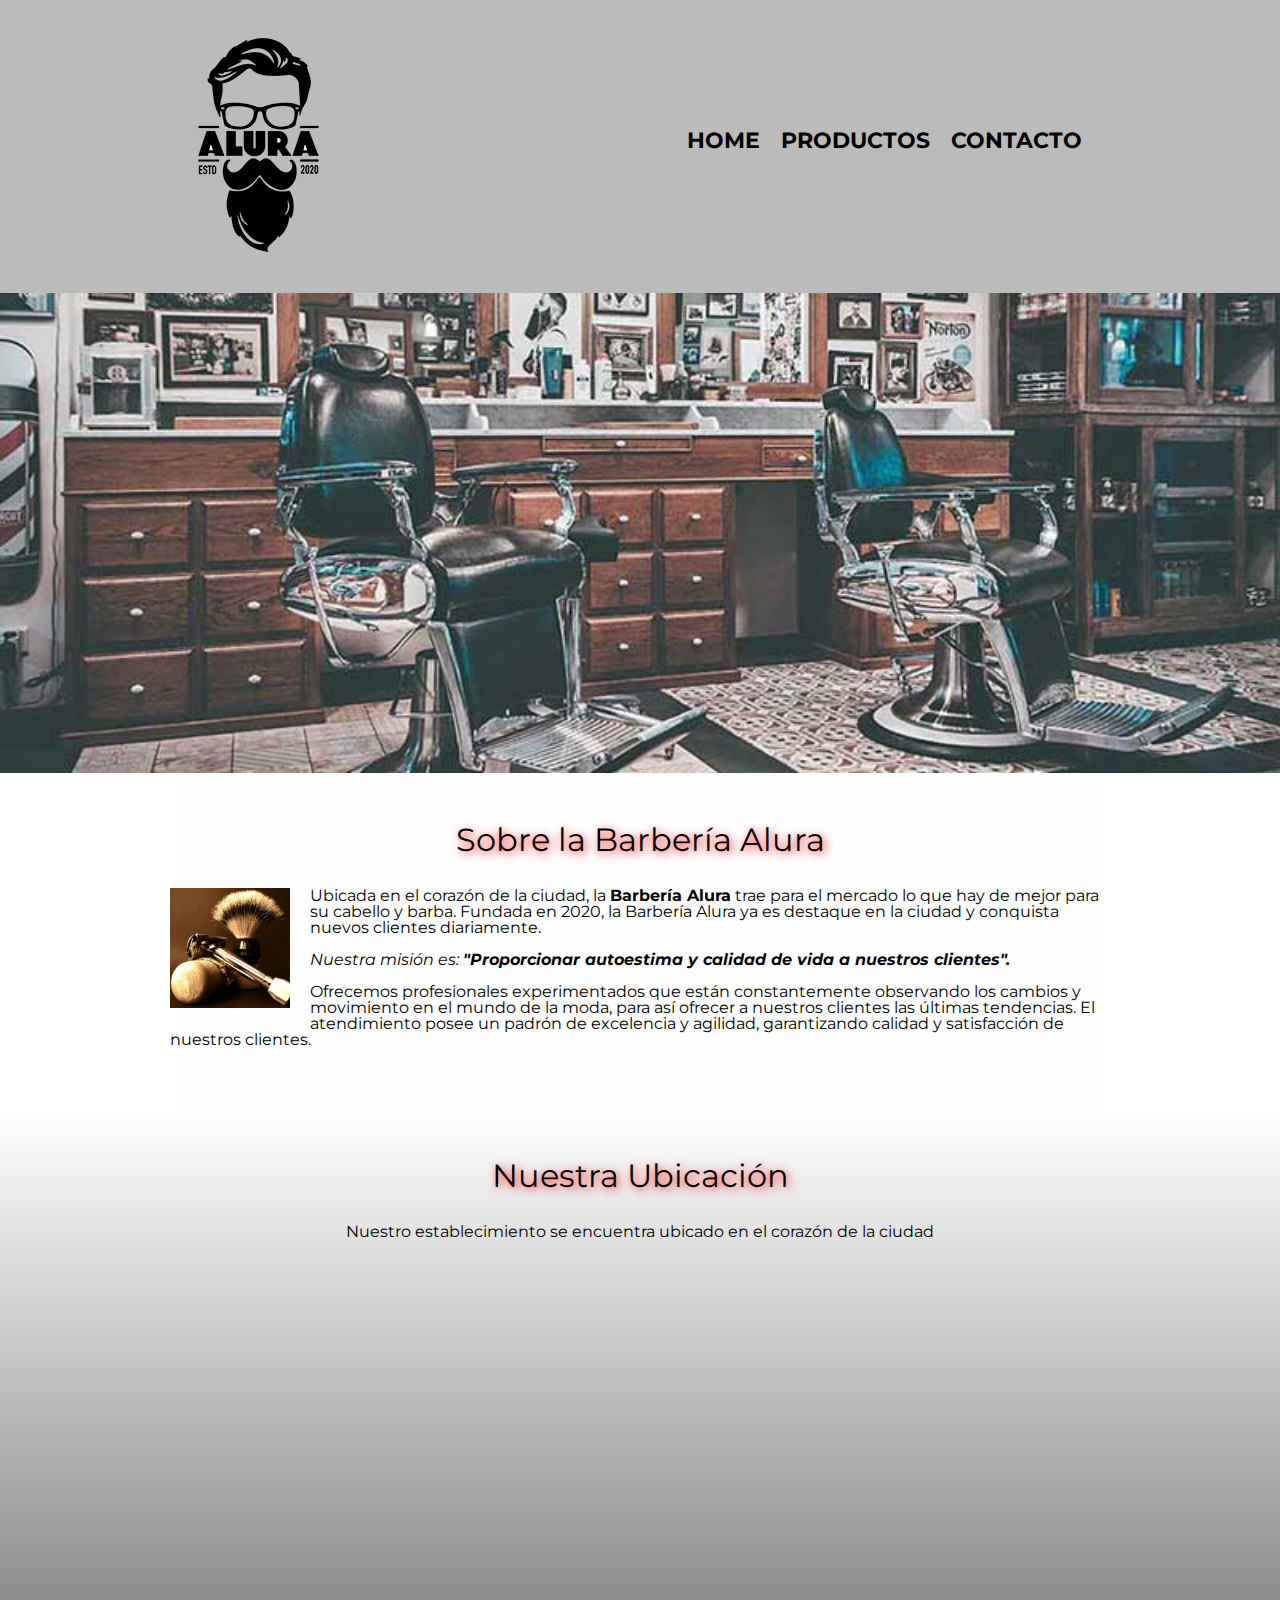
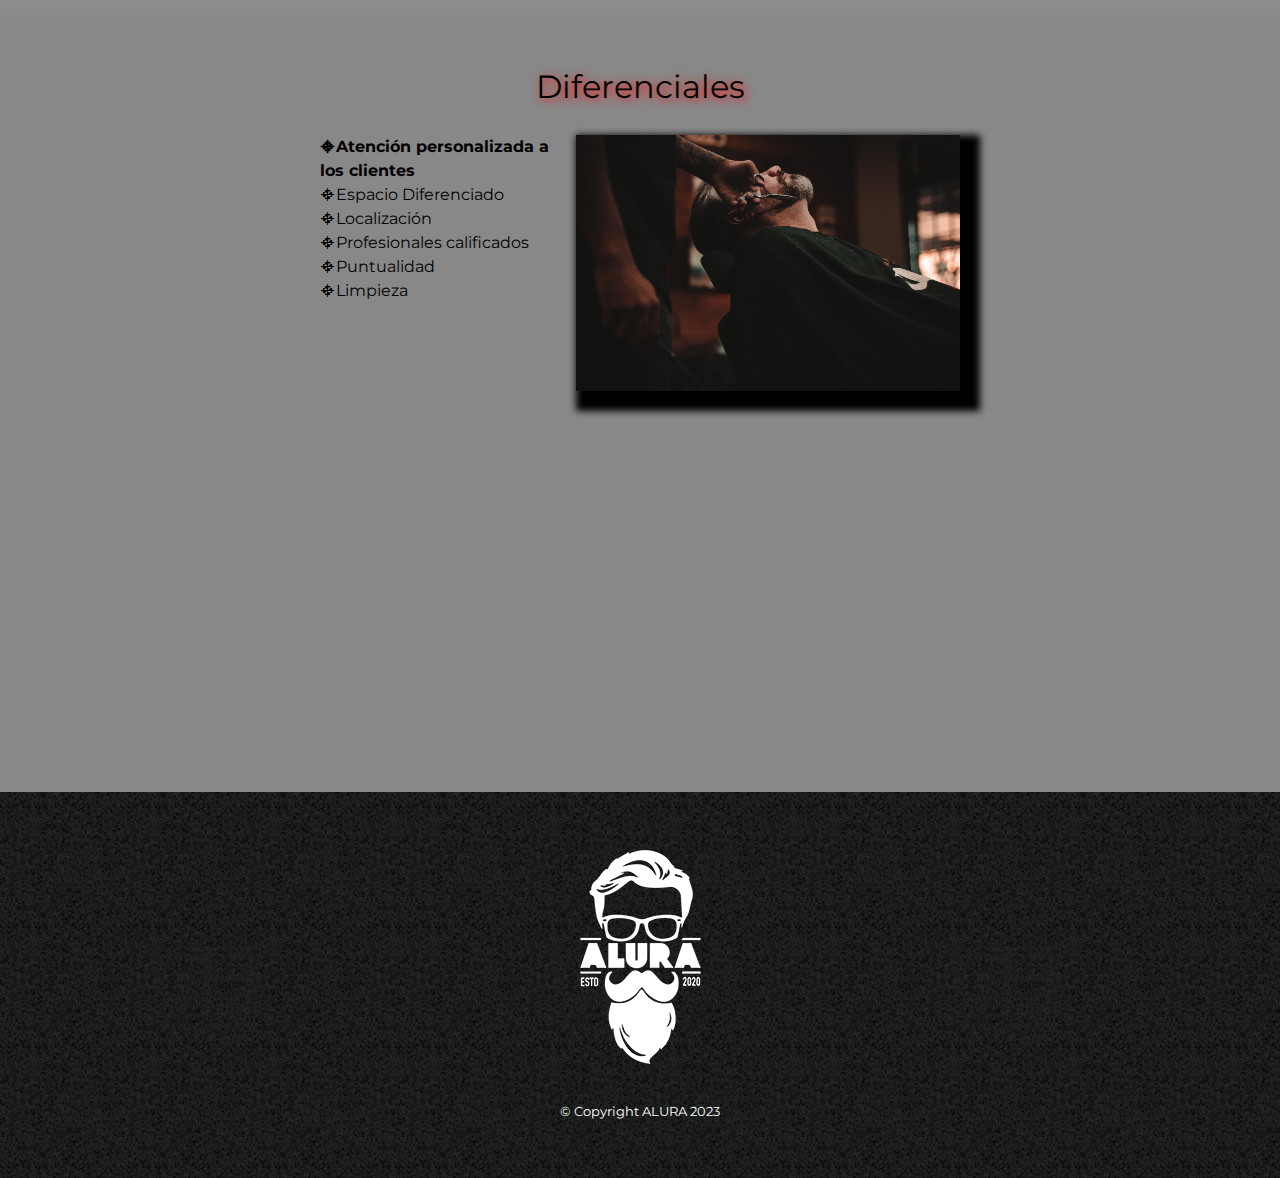
==== index.html @ 33bf8524 "Creando archivos de Barberia Alura" ====
<!DOCTYPE html>
<html lang="es">

    <head>
        <meta charset="UTF-8">
        <meta name="viewport" content="width-device-width">
        <title>Barbería Alura</title>

        <link rel="stylesheet" href="reset.css">
        <link rel="stylesheet" href="style.css">
        <link rel="preconnect" href="https://fonts.googleapis.com">
        <link rel="preconnect" href="https://fonts.gstatic.com" crossorigin>
        <link href="https://fonts.googleapis.com/css2?family=Montserrat:ital,wght@1,300&display=swap" rel="stylesheet">



    </head>

    <body>

        <header>
            <div class="caja">
                <h1> <img src="imagenes/logo.png" alt="logo-Barberia Alura"> </h1>

                <nav>
                    <ul>
                        <li> <a href="index.html"> Home </a> </li>
                        <li> <a href="productos.html"> Productos </a> </li>
                        <li> <a href="contacto.html"> Contacto </a> </li>
                    </ul>
                </nav>
            </div>
        </header>

        <img class="banner" src="banner.jpg">

        <main>

            <section class="principal">
                <h2 class="titulo-principal">Sobre la Barbería Alura</h2> 
                <img class="utensilios" src="imagenes/utensilios[1].jpg" alt="Utinsilios de un Barbero">
                <p>Ubicada en el corazón de la ciudad, la <strong>Barbería Alura</strong>  trae para el mercado lo que hay de mejor para su cabello y barba. Fundada en 2020, la Barbería Alura ya es destaque en la ciudad y conquista nuevos clientes diariamente.</p>  
                <p id="mision"> <em> Nuestra misión es: <strong>"Proporcionar autoestima y calidad de vida a nuestros clientes".</strong> </em> </p>
                <p>Ofrecemos profesionales experimentados que están constantemente observando los cambios y movimiento en el mundo de la moda, para así ofrecer a nuestros clientes las últimas tendencias. El atendimiento posee un padrón de excelencia y agilidad, garantizando calidad y satisfacción de nuestros clientes.</p>
            </section>

            <section class="mapa">
                <h3 class="titulo-principal"> Nuestra Ubicación</h3>
                <p>Nuestro establecimiento se encuentra ubicado en el corazón de la ciudad</p>
                
                <div class="mapa-contenido">
                    <iframe src="https://www.google.com/maps/embed?pb=!1m18!1m12!1m3!1d993.5380754785923!2d-75.52798263049858!3d5.079051235520484!2m3!1f0!2f0!3f0!3m2!1i1024!2i768!4f13.1!3m3!1m2!1s0x8e476fe1d6aed739%3A0x17d1f03b9938b1a6!2sCra.%207%20%23714%2C%20Manizales%2C%20Caldas!5e0!3m2!1ses!2sco!4v1684185209681!5m2!1ses!2sco" width="100%" height="300" style="border:0;" allowfullscreen="" loading="lazy" referrerpolicy="no-referrer-when-downgrade"></iframe>
                </div>
            </section>
    
            <section class="diferenciales">
                <h3 class="titulo-principal">Diferenciales</h3>
                
                <div class="contenido-diferenciales">
                    <ul class="lista-diferenciales">
                        <li class="items">Atención personalizada a los clientes</li>
                        <li class="items">Espacio Diferenciado</li>
                        <li class="items">Localización</li>
                        <li class="items">Profesionales calificados</li>
                        <li class="items">Puntualidad</li>
                        <li class="items">Limpieza</li>
                    </ul><img src="diferenciales.jpg" class="imagen-diferenciales">
                </div>

                <div class="video">
                    <iframe width="100" height="315" src="https://www.youtube.com/embed/l_TK3sAeicg" title="YouTube video player" frameborder="0" allow="accelerometer; autoplay; clipboard-write; encrypted-media; gyroscope; picture-in-picture; web-share" allowfullscreen></iframe>
                </div>

            </section>

            
            
        </main>

        <footer>
            <img src="imagenes/logo-blanco.png" alt="logo-Barberia Alura">
            <p class="copyright">&copy Copyright ALURA  2023</p>
        </footer>

    </body>

</html>
---- style.css ----
body{
    font-family: 'Montserrat', sans-serif;
}

header {
    background-color: #BBBBBB;
    padding: 20px 0;
}

.caja {
    width: 940px;
    position: relative;
    margin: 0 auto;
}

nav{
    position: absolute;
    top: 110px;
    right: 28px;
}

nav li {
    display: inline;
    margin: 0 0 0 15px;
}

nav a {
    text-transform: uppercase;
    color: #000000;
    font-weight: bold;
    font-size: 22px;
    text-decoration: none;
}

nav a:hover{ /*Hover es el movimiento del mouse */
    color: #c78c19;
    text-decoration: underline;
}

.productos {
    width: 940px;
    margin: 0 auto;
    padding: 50px;
}

.productos li {
    display: inline-block;
    text-align: center;
    width: 30%;   /*Cada elemento sumado da 90% + 10 de espaciado*/
    vertical-align: top;
    margin:0 1.5%;
    padding: 30px 20px;
    box-sizing: border-box;
    border-width: 2.5px;
    border-style: solid;
    border-color: #000000;
    border-radius: 5%;
}

.productos li:hover{
    border-color: #c78c19;
}

.productos li:active{
    border-color: #088c19;
}

.productos h2{
    font-size: 25px;
    font-weight: bold;
}

.productos li:hover h2{
    font-size: 30px;
}

.producto-descripcion{
    font-size: 17px;
    font-family: fantasy;
}

.producto-precio{
    font-size: 20px;
    font-weight: bold;
    margin-top: 12px;
}

footer {
    text-align: center;
    background: url(imagenes/bg.jpg);
    padding: 40px;
}

.copyright {
    color: #FFFFFF;
    font-size: 13px;
    margin: 20px;
}

form{
    margin:40px 0;
}

form label, form legend{
    display: block;
    font-size: 20px;
    margin: 0 0 10px;
}

.input-padron{
    display: block;
    margin: 0 0 20px;
    padding: 10px 25px;
    width: 50%;
}

.checkbox{
    margin:20px 0;
}

.enviar{
    width: 40%;
    padding: 15px 0;
    font-size: 18px;
    font-weight: bold;
    color: white;
    background: orange;
    border: none;
    border-radius: 5px;
    transition: 1s all;
    cursor: pointer;
}

.enviar:hover{
    background:darkorange;
    transform: scale(1.07); 
}

table{
    margin: 40px 40px;
}

thead{
    background: #555555;
    color: white;
    font-weight: bold;
}

td, th{
    border: 1px solid #000000;   
}

/*CSS para nuestra página Inicial*/

.banner{
    width: 100%;
}

.principal{
    padding: 3em 0;
    background: #FEFEFE;
    width: 940px;
    margin: 0 auto;

}

.titulo-principal{
    text-align: center;
    font-size: 2em;
    margin: 0 0 1em;
    clear: left; /* Le dice a la página que la imagen solo aplica a este bloque */
    text-shadow: 2px 2px 10px red;
}

.principal p{
    margin: 0 0 1em;
}

.principal strong{
    font-weight: bold;
}

.principal em{
    font-style: italic;
}

.utensilios{
    width: 120px;
    float: left;
    margin: 0 20px 20px 0;
}

.mapa{
    padding: 3em 0;
    background: linear-gradient(#FEFEFE, #888888);
}

.mapa p{
    margin: 0 0 2em;
    text-align: center;
}

.mapa-contenido{
    width: 940px;
    margin: 0 auto;
}

.diferenciales{
    padding: 3em 0;
    background: #888888;
}

.contenido-diferenciales{
    width: 640px;
    margin: 0 auto;
}

.lista-diferenciales{
    width: 40%;
    display: inline-block;
    vertical-align: top;
}
.items{
    line-height: 1.5;
}

.items:before{
    content:"🟈"
}

.items:first-child{
    font-weight: bold;
}

.imagen-diferenciales{
    width: 60%;
    transition: 400ms;
    box-shadow: 10px 10px 7px 10px #000000
}

.imagen-diferenciales:hover{
    opacity: 30%;
}

.video{
    width: 560px;
    margin: 1em auto;
}

@media screen and (max-width:480px){
    h1{
        text-align: center;
    }

    nav{
        position: static;
        text-align: center;
    }
    
    .caja, .principal, .mapa-contenido, .contenido-diferenciales, .video iframe, .banner{
        width: auto;
        padding:0 10px 0 10px;
    }

    .lista-diferenciales, .imagen-diferenciales{
        width: 100%;
    }
}
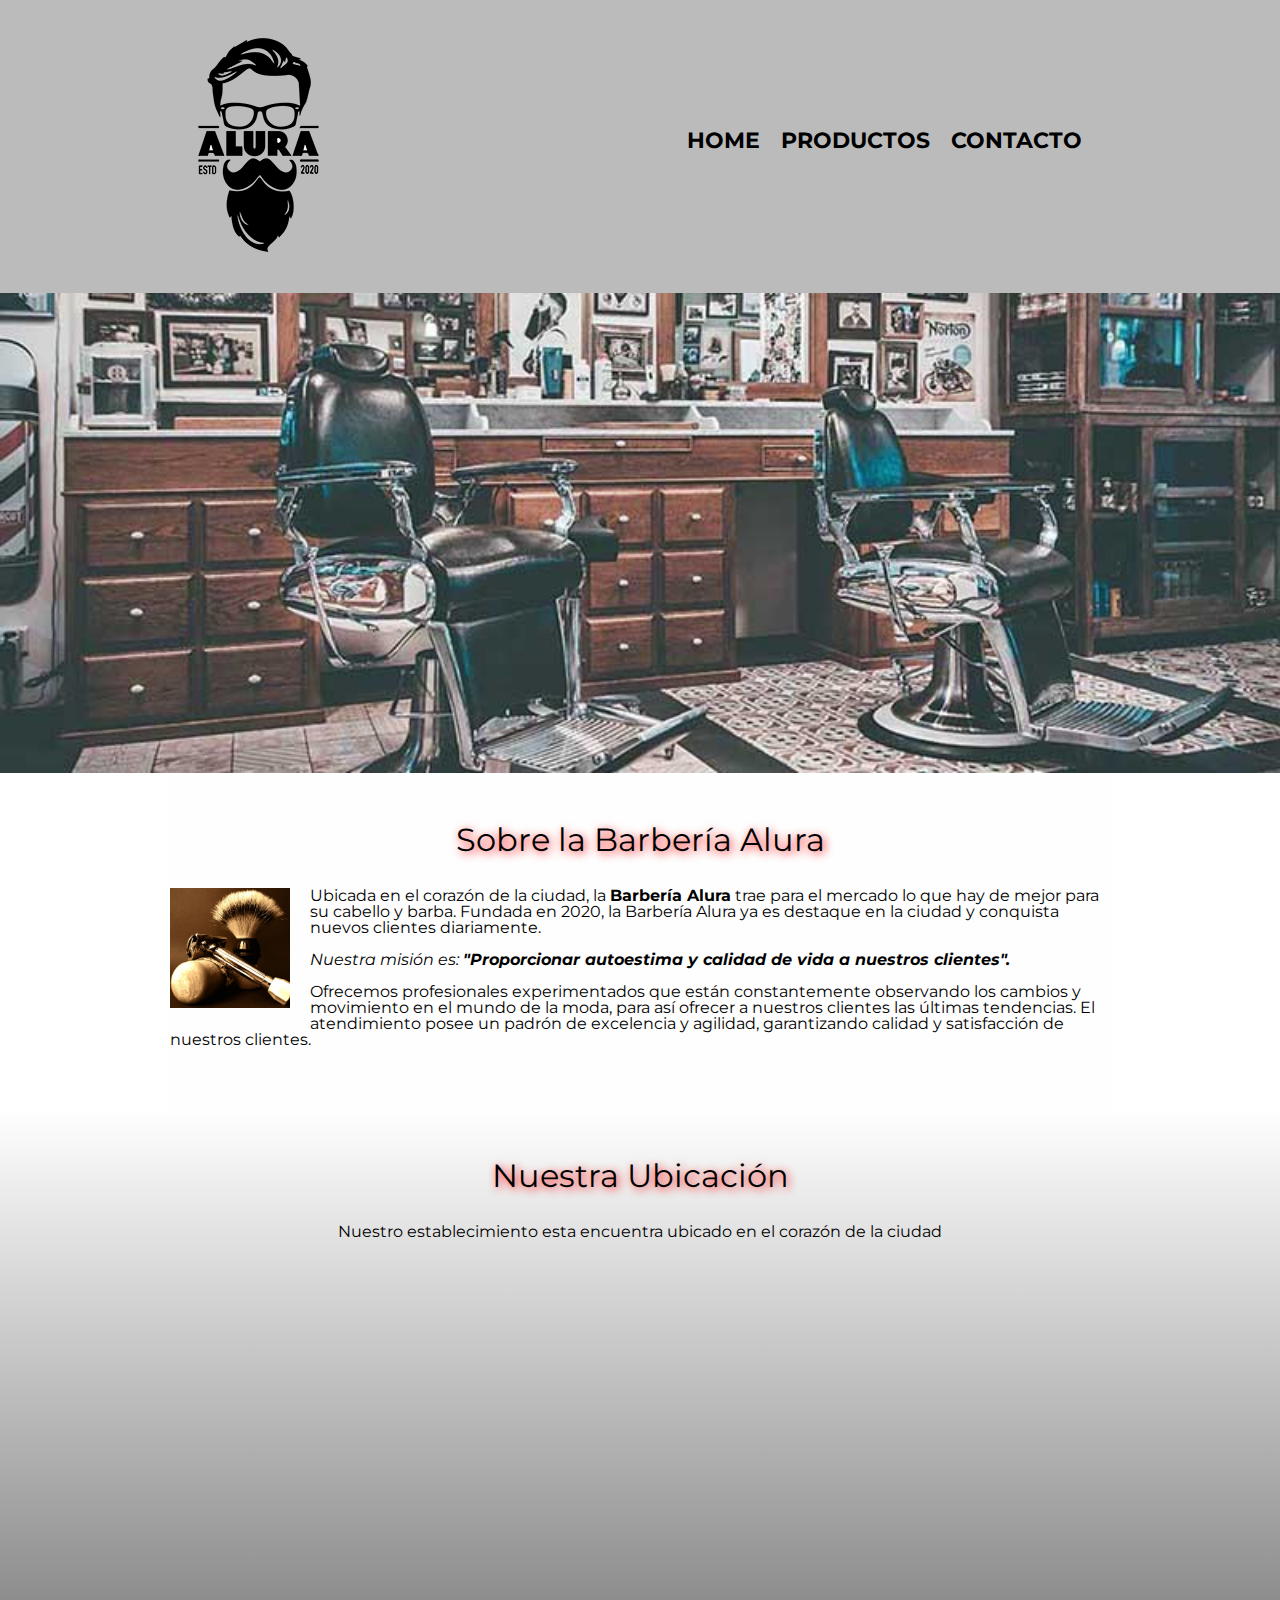
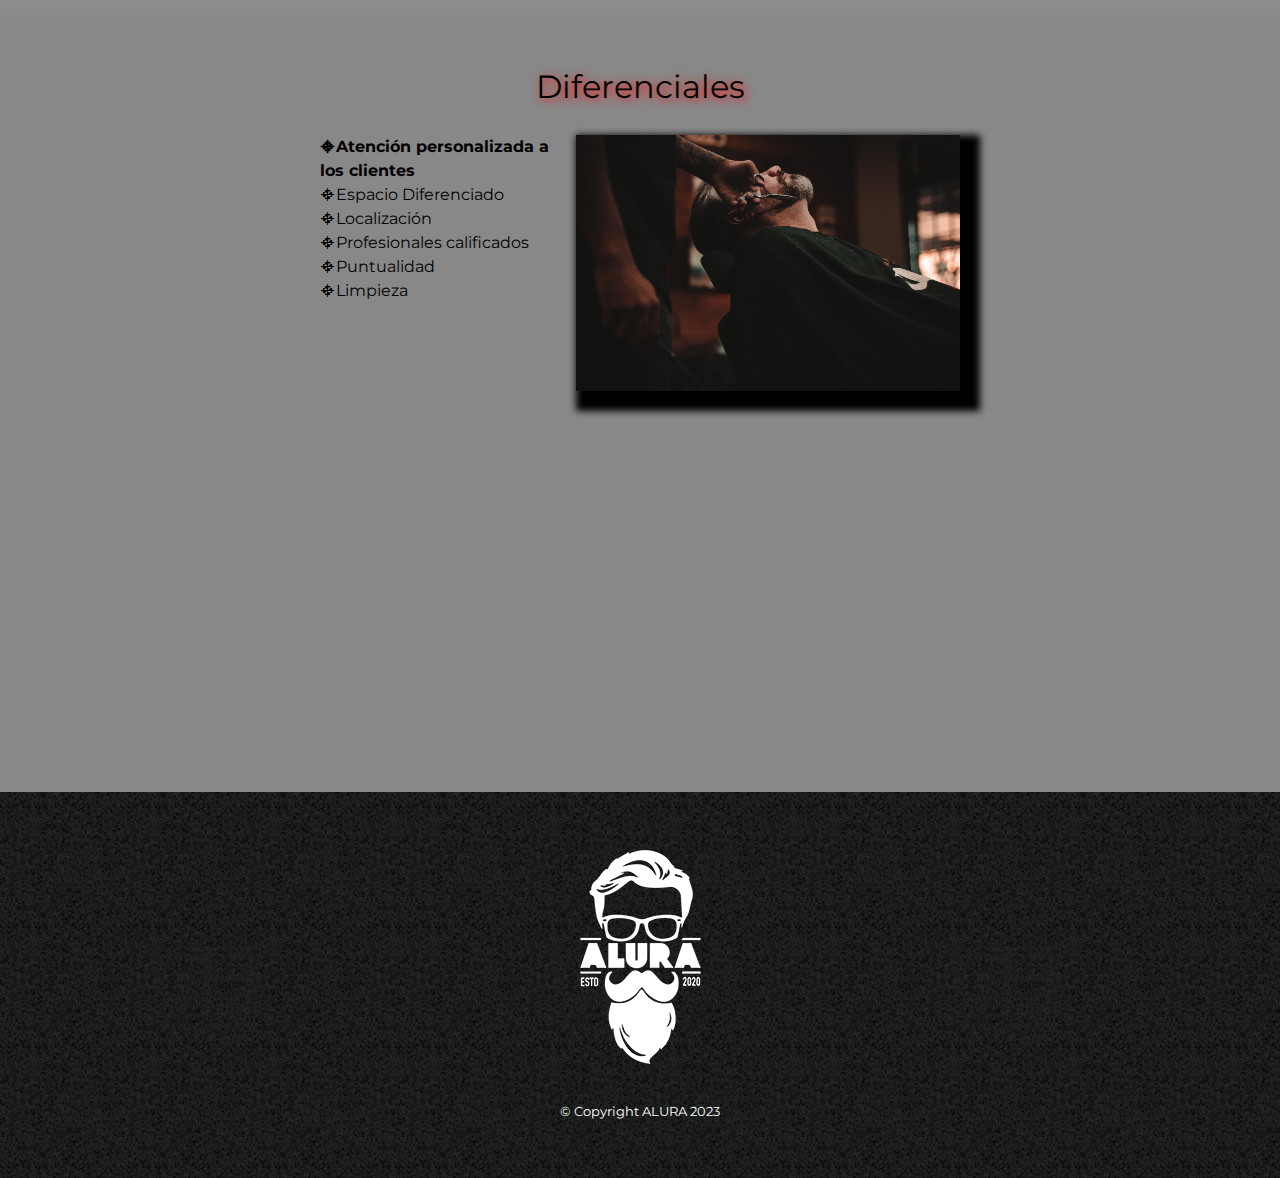
==== commit 0643305a: "Primera prueba para commit" ====
--- a/index.html
+++ b/index.html
@@ -46,7 +46,7 @@
 
             <section class="mapa">
                 <h3 class="titulo-principal"> Nuestra Ubicación</h3>
-                <p>Nuestro establecimiento se encuentra ubicado en el corazón de la ciudad</p>
+                <p>Nuestro establecimiento esta encuentra ubicado en el corazón de la ciudad</p>
                 
                 <div class="mapa-contenido">
                     <iframe src="https://www.google.com/maps/embed?pb=!1m18!1m12!1m3!1d993.5380754785923!2d-75.52798263049858!3d5.079051235520484!2m3!1f0!2f0!3f0!3m2!1i1024!2i768!4f13.1!3m3!1m2!1s0x8e476fe1d6aed739%3A0x17d1f03b9938b1a6!2sCra.%207%20%23714%2C%20Manizales%2C%20Caldas!5e0!3m2!1ses!2sco!4v1684185209681!5m2!1ses!2sco" width="100%" height="300" style="border:0;" allowfullscreen="" loading="lazy" referrerpolicy="no-referrer-when-downgrade"></iframe>
